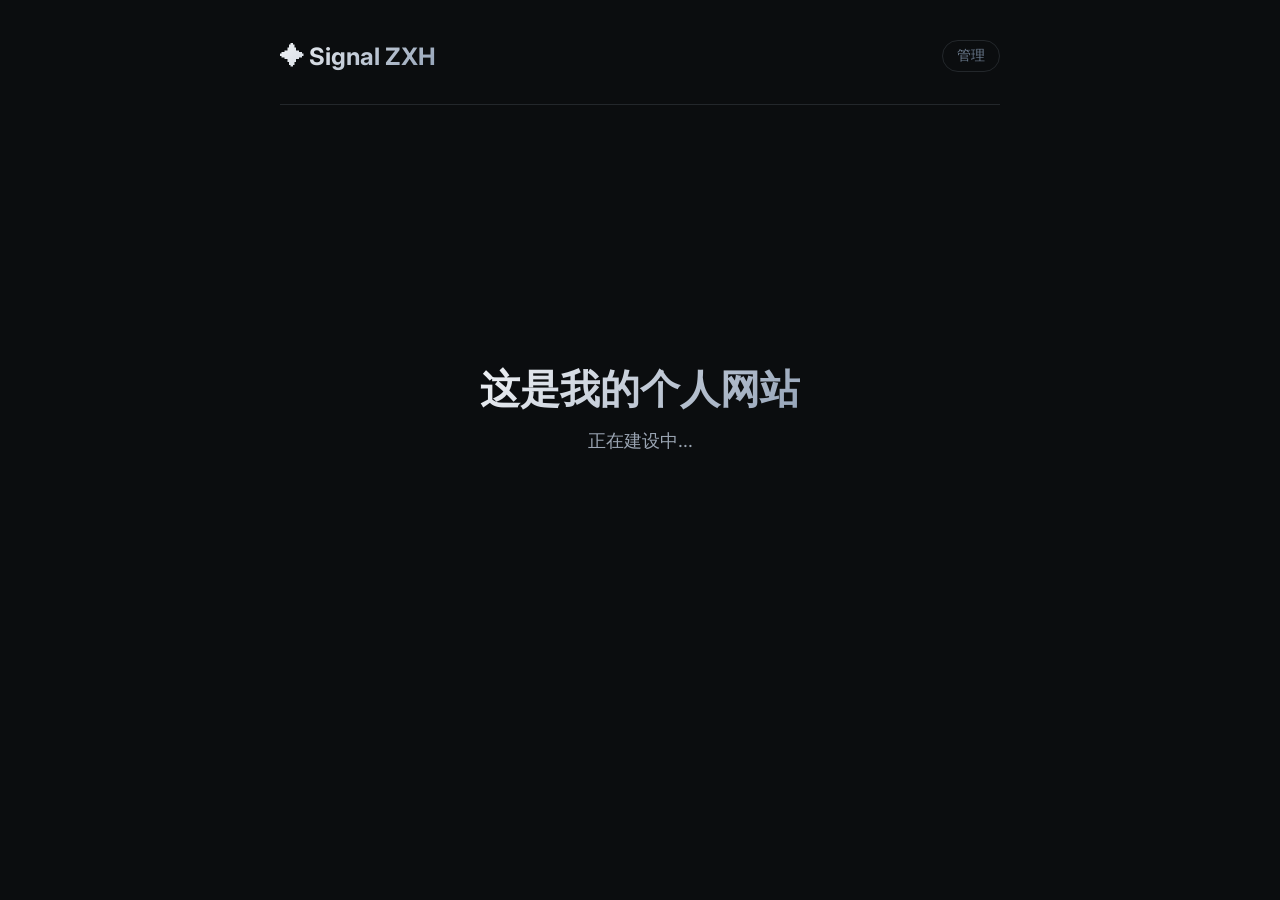
==== static/index.html @ 8038170a "chore: 精简前端页面，保留核心结构" ====
<!DOCTYPE html>
<html lang="zh-CN">
<head>
    <meta charset="UTF-8">
    <meta name="viewport" content="width=device-width, initial-scale=1.0">
    <title>Signal ZXH</title>
    <link href="https://fonts.googleapis.com/css2?family=Inter:opsz,wght@14..32,400..700&display=swap" rel="stylesheet">
    <link rel="stylesheet" href="/static/style.css">
</head>
<body>
<div class="container">
    <div class="header">
        <span class="logo">✦ Signal ZXH</span>
        <a href="/admin" class="admin-link">管理</a>
    </div>
    <!-- 页面中间内容 -->
    <div style="display:flex; justify-content:center; align-items:center; height:60vh; flex-direction:column;">
        <h1 style="font-size:2.5rem; font-weight:600; background:linear-gradient(135deg,#f0f2f5,#94a3b8); -webkit-background-clip:text; -webkit-text-fill-color:transparent; background-clip:text;">这是我的个人网站</h1>
        <p style="color:#9aa4b2; margin-top:12px; font-size:1.1rem;">正在建设中...</p>
    </div>
</div>
</body>
</html>
---- static/style.css ----
* { margin:0; padding:0; box-sizing:border-box; }
        body {
            font-family: "Inter", -apple-system, sans-serif;
            background: #0b0d0f;
            color: #ecedee;
            padding: 40px 24px;
        }
        .container {
            max-width: 720px;
            margin: 0 auto;
        }
        .header {
            display: flex;
            justify-content: space-between;
            align-items: center;
            padding-bottom: 32px;
            border-bottom: 1px solid #23272b;
            margin-bottom: 32px;
        }
        .logo {
            font-size: 1.5rem;
            font-weight: 700;
            background: linear-gradient(135deg, #f0f2f5, #94a3b8);
            -webkit-background-clip: text;
            -webkit-text-fill-color: transparent;
            background-clip: text;
        }
        .admin-link {
            color: #6b7a8d;
            text-decoration: none;
            font-size: 0.85rem;
            padding: 6px 14px;
            border: 1px solid #23272b;
            border-radius: 20px;
            transition: 0.2s;
        }
        .admin-link:hover {
            border-color: #3b82f6;
            color: #ecedee;
        }
        .post-item {
            padding: 24px 0;
            border-bottom: 1px solid #181b1e;
        }
        .post-item h2 {
            font-size: 1.3rem;
            font-weight: 600;
            margin-bottom: 6px;
        }
        .post-item h2 a {
            color: #ecedee;
            text-decoration: none;
        }
        .post-item h2 a:hover {
            color: #94a3b8;
        }
        .post-meta {
            font-size: 0.8rem;
            color: #6b7a8d;
        }
        .post-excerpt {
            color: #9aa4b2;
            font-size: 0.95rem;
            margin-top: 6px;
        }
        .empty {
            color: #6b7a8d;
            text-align: center;
            padding: 60px 0;
        }
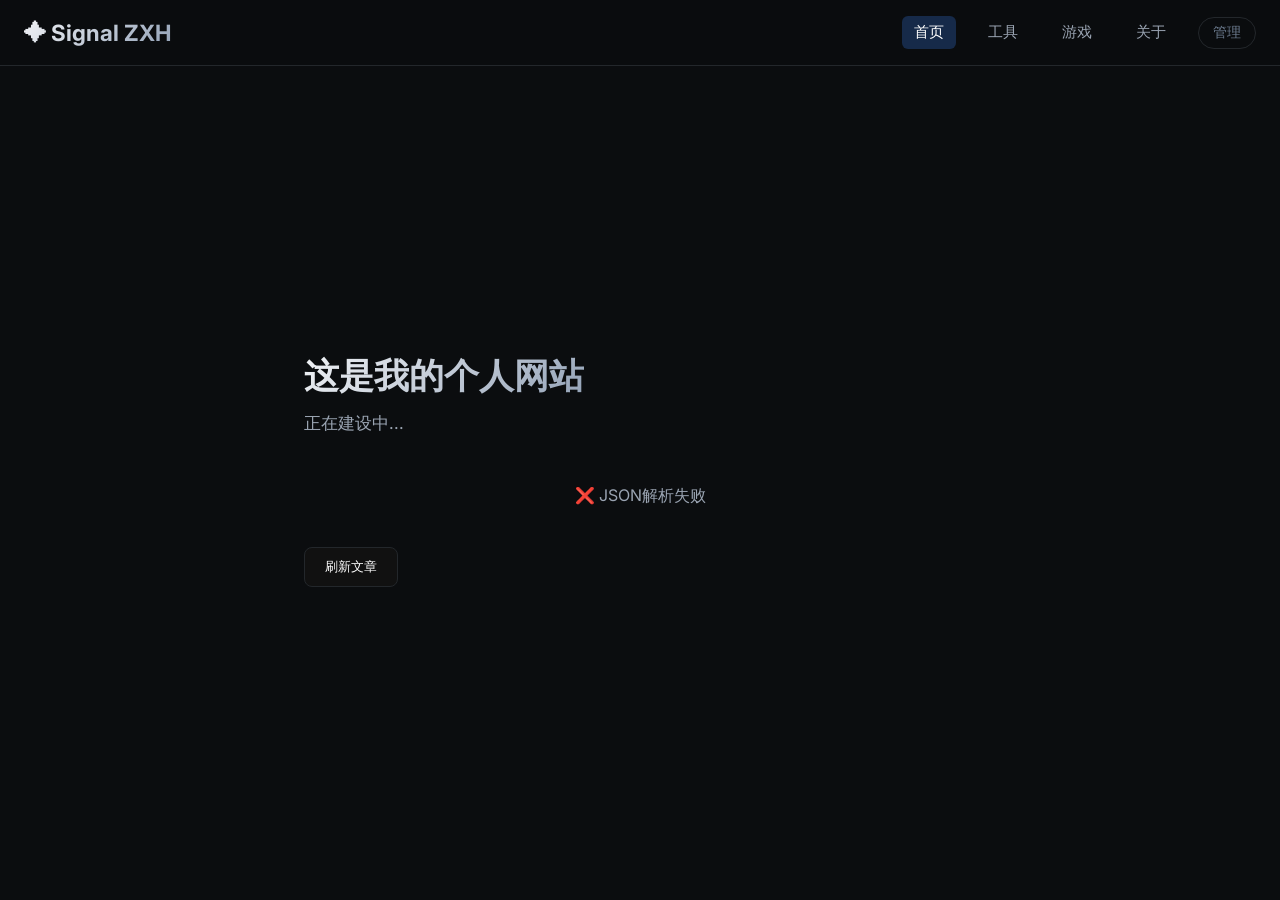
==== commit 44e3bc75: "feat: 完善移动端响应式 - db层查询改为 ORDER BY id DESC，最新文章显示在最上面 - 完善6个页面的移动端响应式：index/admin/tools/games/about/p" ====
--- a/static/index.html
+++ b/static/index.html
@@ -5,19 +5,307 @@
     <meta name="viewport" content="width=device-width, initial-scale=1.0">
     <title>Signal ZXH</title>
     <link href="https://fonts.googleapis.com/css2?family=Inter:opsz,wght@14..32,400..700&display=swap" rel="stylesheet">
-    <link rel="stylesheet" href="/static/style.css">
+    <style>
+        * { margin:0; padding:0; box-sizing:border-box; }
+        body {
+            font-family: "Inter", -apple-system, sans-serif;
+            background: #0b0d0f;
+            color: #ecedee;
+            padding-top: 80px;
+            min-height: 100vh;
+        }
+        .container {
+            max-width: 720px;
+            margin: 0 auto;
+            padding: 0 24px;
+        }
+        .header {
+            position: fixed;
+            top: 0;
+            left: 0;
+            right: 0;
+            z-index: 1000;
+            display: flex;
+            justify-content: space-between;
+            align-items: center;
+            padding: 16px 24px;
+            background: rgba(11, 13, 15, 0.98);
+            border-bottom: 1px solid #23272b;
+            backdrop-filter: blur(12px);
+        }
+        .logo {
+            font-size: 1.4rem;
+            font-weight: 700;
+            background: linear-gradient(135deg, #f0f2f5, #94a3b8);
+            -webkit-background-clip: text;
+            -webkit-text-fill-color: transparent;
+            background-clip: text;
+        }
+        .nav {
+            display: flex;
+            gap: 20px;
+            margin-left: auto;
+            margin-right: 20px;
+        }
+        .nav a {
+            color: #9aa4b2;
+            text-decoration: none;
+            font-size: 0.95rem;
+            padding: 6px 12px;
+            border-radius: 6px;
+            transition: all 0.2s ease;
+        }
+        .nav a:hover, .nav a.active {
+            color: #fff;
+            background: rgba(59, 130, 246, 0.25);
+        }
+        .header-right {
+            display: flex;
+            gap: 16px;
+            align-items: center;
+        }
+        .admin-link {
+            color: #6b7a8d;
+            cursor: pointer;
+            padding: 6px 14px;
+            border: 1px solid #23272b;
+            border-radius: 20px;
+            font-size: 0.85rem;
+            transition: all 0.2s ease;
+        }
+        .admin-link:hover {
+            border-color: #3b82f6;
+            color: #fff;
+        }
+        .post-item {
+            padding: 20px 0;
+            border-bottom: 1px solid #181b1e;
+        }
+        .post-card {
+            background: #1a1a1a;
+            padding: 20px;
+            border-radius: 12px;
+            border: 1px solid #23272b;
+            cursor: pointer;
+            transition: all 0.2s ease;
+            margin-bottom: 16px;
+        }
+        .post-card:hover {
+            border-color: #3b82f6;
+            background: #1e1e1e;
+        }
+        .post-card h2 {
+            font-size: 1.25rem;
+            font-weight: 600;
+            margin-bottom: 10px;
+            color: #fff;
+        }
+        .post-excerpt {
+            color: #9aa4b2;
+            font-size: 0.95rem;
+            line-height: 1.6;
+            margin-bottom: 8px;
+        }
+        .post-meta {
+            color: #6b7a8d;
+            font-size: 0.85rem;
+        }
+        .hero-title {
+            font-size: 2.2rem;
+            font-weight: 700;
+            background: linear-gradient(135deg, #f0f2f5, #94a3b8);
+            -webkit-background-clip: text;
+            -webkit-text-fill-color: transparent;
+            background-clip: text;
+            margin-bottom: 12px;
+        }
+        .hero-subtitle {
+            color: #9aa4b2;
+            font-size: 1.05rem;
+            margin-bottom: 30px;
+        }
+
+        /* 移动端响应式 */
+        @media (max-width: 768px) {
+            body { padding-top: 120px; }
+            .header { padding: 12px 16px; flex-wrap: wrap; align-items: center; }
+            .logo { font-size: 1.1rem; order: 1; }
+            .nav { 
+                order: 3; gap: 8px; margin: 8px auto 0; width: 100%; 
+                justify-content: center; margin-left: 0; margin-right: 0;
+            }
+            .nav a { font-size: 0.8rem; padding: 4px 8px; }
+            .header-right { order: 2; }
+            .admin-link { font-size: 0.75rem; padding: 4px 10px; }
+            .container { padding: 0 16px; }
+            .hero-title { font-size: 1.6rem; }
+            .hero-subtitle { font-size: 0.9rem; }
+        }
+    </style>
 </head>
 <body>
-<div class="container">
-    <div class="header">
-        <span class="logo">✦ Signal ZXH</span>
-        <a href="/admin" class="admin-link">管理</a>
+<div class="header">
+    <span class="logo" onclick="window.location.href='/'">✦ Signal ZXH</span>
+    
+    <div class="nav">
+        <a href="/" class="active">首页</a>
+        <a href="/tools">工具</a>
+        <a href="/games">游戏</a>
+        <a href="/about">关于</a>
     </div>
-    <!-- 页面中间内容 -->
-    <div style="display:flex; justify-content:center; align-items:center; height:60vh; flex-direction:column;">
-        <h1 style="font-size:2.5rem; font-weight:600; background:linear-gradient(135deg,#f0f2f5,#94a3b8); -webkit-background-clip:text; -webkit-text-fill-color:transparent; background-clip:text;">这是我的个人网站</h1>
-        <p style="color:#9aa4b2; margin-top:12px; font-size:1.1rem;">正在建设中...</p>
+    
+    <div class="header-right">
+        <span onclick="showLoginModal()" class="admin-link">管理</span>
     </div>
 </div>
+
+<div class="container">
+    <div style="display:flex; justify-content:center; align-items:flex-start; min-height: calc(100vh - 120px); flex-direction:column;">
+        <h1 class="hero-title">这是我的个人网站</h1>
+        <p class="hero-subtitle">正在建设中...</p>
+        
+        <div id="posts" style="width:100%;"></div>
+
+        <button onclick="loadPosts()" style="margin-top:20px;padding:10px 20px;border:1px solid #23272b;background:#111;color:#fff;border-radius:8px;cursor:pointer;transition:all 0.2s;">
+            刷新文章
+        </button>
+    </div>
+</div>
+
+<!-- 登录模态框 -->
+<div id="loginModal" style="display:none; position:fixed; top:0; left:0; width:100%; height:100%; background:rgba(0,0,0,0.75); justify-content:center; align-items:center; z-index:2000;">
+    <div style="background:#1a1a1a; padding:24px; border-radius:12px; width:320px; border:1px solid #23272b;">
+        <div style="display:flex; justify-content:space-between; align-items:center; margin-bottom:20px;">
+            <h2 style="color:#fff; margin:0;">登录管理</h2>
+            <span onclick="hideLoginModal()" style="color:#9aa4b2; cursor:pointer; font-size:20px;">&times;</span>
+        </div>
+        <div style="display:flex; flex-direction:column; gap:12px;">
+            <input id="loginUsername" placeholder="用户名" style="padding:10px; border:1px solid #23272b; border-radius:8px; background:#111; color:#fff;" />
+            <input id="loginPassword" type="password" placeholder="密码" style="padding:10px; border:1px solid #23272b; border-radius:8px; background:#111; color:#fff;" />
+            <button onclick="login()" style="padding:10px; border:none; background:#3b82f6; color:#fff; border-radius:8px; cursor:pointer;">
+                登录
+            </button>
+            <div id="loginResult" style="color:#9aa4b2; text-align:center; font-size:14px;"></div>
+        </div>
+    </div>
+</div>
+
+<script>
+function showLoginModal() {
+    document.getElementById("loginModal").style.display = "flex"
+}
+
+function hideLoginModal() {
+    document.getElementById("loginModal").style.display = "none"
+    document.getElementById("loginResult").innerHTML = ""
+    document.getElementById("loginUsername").value = ""
+    document.getElementById("loginPassword").value = ""
+}
+
+document.getElementById("loginModal").addEventListener("click", function(e) {
+    if (e.target === this) {
+        hideLoginModal()
+    }
+})
+
+async function login() {
+    const username = document.getElementById("loginUsername").value
+    const password = document.getElementById("loginPassword").value
+    const resultDiv = document.getElementById("loginResult")
+
+    if (!username.trim()) {
+        resultDiv.innerHTML = "❌ 请输入用户名"
+        return
+    }
+    if (!password.trim()) {
+        resultDiv.innerHTML = "❌ 请输入密码"
+        return
+    }
+
+    try {
+        const res = await fetch("/login", {
+            method: "POST",
+            headers: { "Content-Type": "application/json" },
+            body: JSON.stringify({ username: username.trim(), password: password.trim() })
+        })
+
+        const text = await res.text()
+        let json
+        try {
+            json = JSON.parse(text)
+        } catch (e) {
+            resultDiv.innerHTML = "❌ 服务器返回格式错误"
+            return
+        }
+
+        if (json.code === 0) {
+            localStorage.setItem("token", json.data.token)
+            resultDiv.innerHTML = "✅ 登录成功！"
+            
+            setTimeout(() => {
+                hideLoginModal()
+                window.location.href = "/admin"
+            }, 1000)
+        } else {
+            resultDiv.innerHTML = "❌ " + json.message
+        }
+    } catch (e) {
+        console.error(e)
+        resultDiv.innerHTML = "❌ 请求失败"
+    }
+}
+
+async function loadPosts() {
+    const container = document.getElementById("posts")
+
+    try {
+        const res = await fetch("/posts")
+
+        const text = await res.text()
+        let json
+        try {
+            json = JSON.parse(text)
+        } catch (e) {
+            container.innerHTML = "<p style='color:#9aa4b2; text-align:center; padding:20px 0;'>❌ JSON解析失败</p>"
+            return
+        }
+
+        if (json.code !== 0) {
+            container.innerHTML = "<p style='color:#9aa4b2; text-align:center; padding:20px 0;'>❌ API错误: " + json.message + "</p>"
+            return
+        }
+
+        const posts = json.data || []
+
+        if (posts.length === 0) {
+            container.innerHTML = "<p style='color:#9aa4b2; text-align:center; padding:20px 0;'>暂无文章</p>"
+            return
+        }
+
+        container.innerHTML = posts.map(post => {
+            const excerpt = post.content.length > 150
+                ? post.content.substring(0, 150) + '...'
+                : post.content;
+
+            return `
+                <div class="post-card" onclick="viewPost(${post.id})">
+                    <h2>${post.title}</h2>
+                    <div class="post-excerpt">${excerpt}</div>
+                    <div class="post-meta">点击查看全文</div>
+                </div>
+            `;
+        }).join("")
+    } catch (e) {
+        console.error(e)
+        container.innerHTML = "<p style='color:#9aa4b2; text-align:center; padding:20px 0;'>❌ 请求失败</p>"
+    }
+}
+
+function viewPost(id) {
+    window.location.href = '/post-detail.html?id=' + id;
+}
+
+document.addEventListener("DOMContentLoaded", loadPosts)
+</script>          
 </body>
-</html>
+</html>
